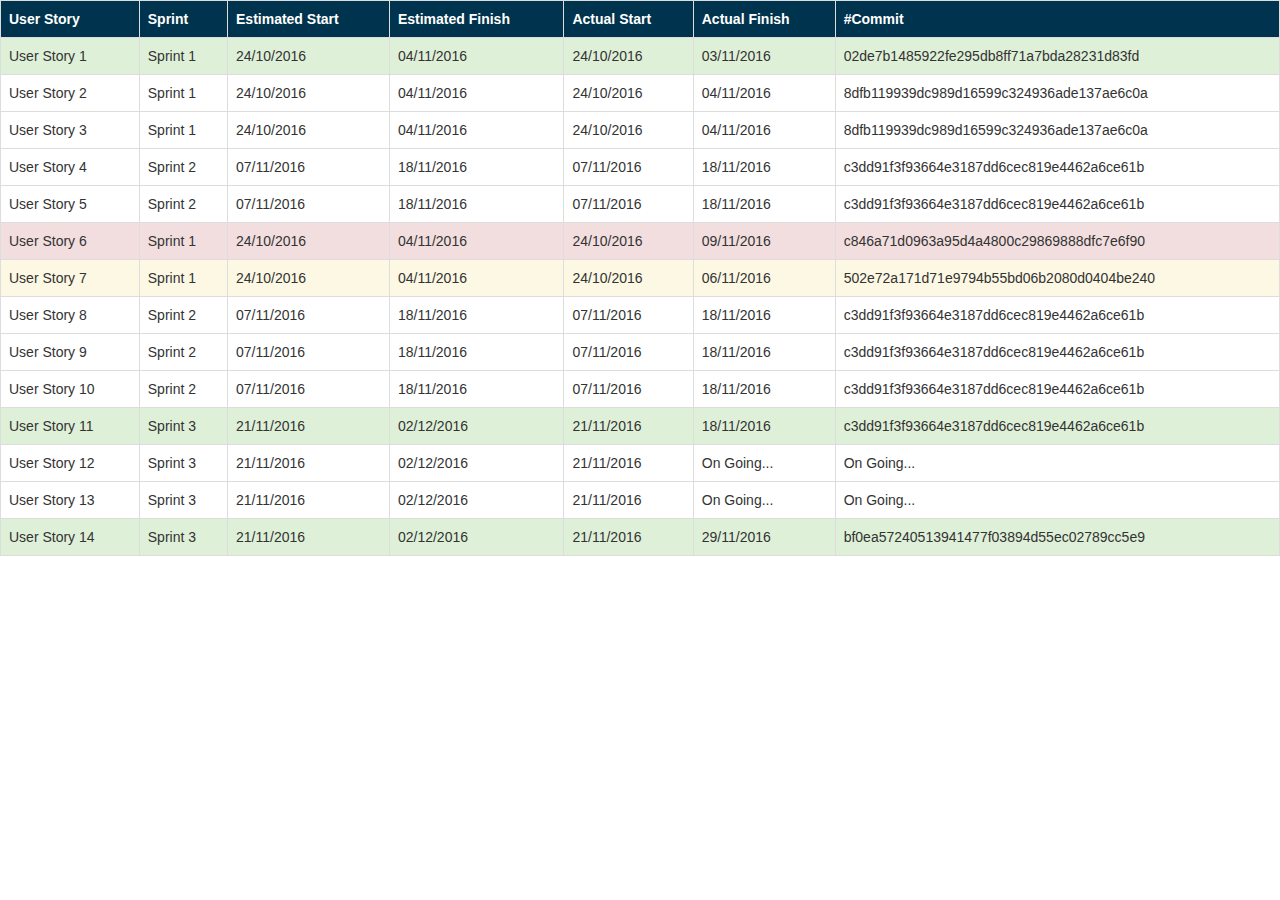
==== doc/Project_Tracker.html @ 67c9c09c "Project Tracker - Done" ====
<!DOCTYPE html>
<html>
  <head>
    <meta charset="utf-8">
    <title>Matrice de Traçabilité</title>
    <link rel="stylesheet" href="https://maxcdn.bootstrapcdn.com/bootstrap/3.3.7/css/bootstrap.min.css">
    <script src="https://ajax.googleapis.com/ajax/libs/jquery/3.1.1/jquery.min.js"></script>
    <script src="https://maxcdn.bootstrapcdn.com/bootstrap/3.3.7/js/bootstrap.min.js"></script>
  </head>
  <body>
    <table class="table table-responsive table-hover table-bordered ">
      <tr style="background:#00334d; color:white;">
        <th>User Story</th>
        <th>Sprint</th>
        <th>Estimated Start</th>
        <th>Estimated Finish</th>
        <th>Actual Start</th>
        <th>Actual Finish</th>
        <th>#Commit</th>
      </tr>
      <tr class="success">
        <td>User Story 1</td>
        <td>Sprint 1</td>
        <td>24/10/2016</td>
        <td>04/11/2016</td>
        <td>24/10/2016</td>
        <td>03/11/2016</td>
        <td>02de7b1485922fe295db8ff71a7bda28231d83fd</td>
      </tr>
      <tr>
        <td>User Story 2</td>
        <td>Sprint 1</td>
        <td>24/10/2016</td>
        <td>04/11/2016</td>
        <td>24/10/2016</td>
        <td>04/11/2016</td>
        <td>8dfb119939dc989d16599c324936ade137ae6c0a</td>
      </tr>
      <tr>
        <td>User Story 3</td>
        <td>Sprint 1</td>
        <td>24/10/2016</td>
        <td>04/11/2016</td>
        <td>24/10/2016</td>
        <td>04/11/2016</td>
        <td>8dfb119939dc989d16599c324936ade137ae6c0a</td>
      </tr>
      <tr>
        <td>User Story 4</td>
        <td>Sprint 2</td>
        <td>07/11/2016</td>
        <td>18/11/2016</td>
        <td>07/11/2016</td>
        <td>18/11/2016</td>
        <td>c3dd91f3f93664e3187dd6cec819e4462a6ce61b</td>
      </tr>
      <tr>
        <td>User Story 5</td>
        <td>Sprint 2</td>
        <td>07/11/2016</td>
        <td>18/11/2016</td>
        <td>07/11/2016</td>
        <td>18/11/2016</td>
        <td>c3dd91f3f93664e3187dd6cec819e4462a6ce61b</td>
      </tr>
      <tr class="danger">
        <td>User Story 6</td>
        <td>Sprint 1</td>
        <td>24/10/2016</td>
        <td>04/11/2016</td>
        <td>24/10/2016</td>
        <td>09/11/2016</td>
        <td>c846a71d0963a95d4a4800c29869888dfc7e6f90</td>
      </tr>
      <tr class="warning">
        <td>User Story 7</td>
        <td>Sprint 1</td>
        <td>24/10/2016</td>
        <td>04/11/2016</td>
        <td>24/10/2016</td>
        <td>06/11/2016</td>
        <td>502e72a171d71e9794b55bd06b2080d0404be240</td>
      </tr>
      <tr>
        <td>User Story 8</td>
        <td>Sprint 2</td>
        <td>07/11/2016</td>
        <td>18/11/2016</td>
        <td>07/11/2016</td>
        <td>18/11/2016</td>
        <td>c3dd91f3f93664e3187dd6cec819e4462a6ce61b</td>
      </tr>
      <tr>
        <td>User Story 9</td>
        <td>Sprint 2</td>
        <td>07/11/2016</td>
        <td>18/11/2016</td>
        <td>07/11/2016</td>
        <td>18/11/2016</td>
        <td>c3dd91f3f93664e3187dd6cec819e4462a6ce61b</td>
      </tr>
      <tr>
        <td>User Story 10</td>
        <td>Sprint 2</td>
        <td>07/11/2016</td>
        <td>18/11/2016</td>
        <td>07/11/2016</td>
        <td>18/11/2016</td>
        <td>c3dd91f3f93664e3187dd6cec819e4462a6ce61b</td>
      </tr>
      <tr class="success">
        <td>User Story 11</td>
        <td>Sprint 3</td>
        <td>21/11/2016</td>
        <td>02/12/2016</td>
        <td>21/11/2016</td>
        <td>18/11/2016</td>
        <td>c3dd91f3f93664e3187dd6cec819e4462a6ce61b</td>
      </tr>
      <tr>
        <td>User Story 12</td>
        <td>Sprint 3</td>
        <td>21/11/2016</td>
        <td>02/12/2016</td>
        <td>21/11/2016</td>
        <td>On Going...</td>
        <td>On Going...</td>
      </tr>
      <tr>
        <td>User Story 13</td>
        <td>Sprint 3</td>
        <td>21/11/2016</td>
        <td>02/12/2016</td>
        <td>21/11/2016</td>
        <td>On Going...</td>
        <td>On Going...</td>
      </tr>
      <tr class="success">
        <td>User Story 14</td>
        <td>Sprint 3</td>
        <td>21/11/2016</td>
        <td>02/12/2016</td>
        <td>21/11/2016</td>
        <td>29/11/2016</td>
        <td>bf0ea57240513941477f03894d55ec02789cc5e9</td>
      </tr>
    </table>

  </body>
</html>
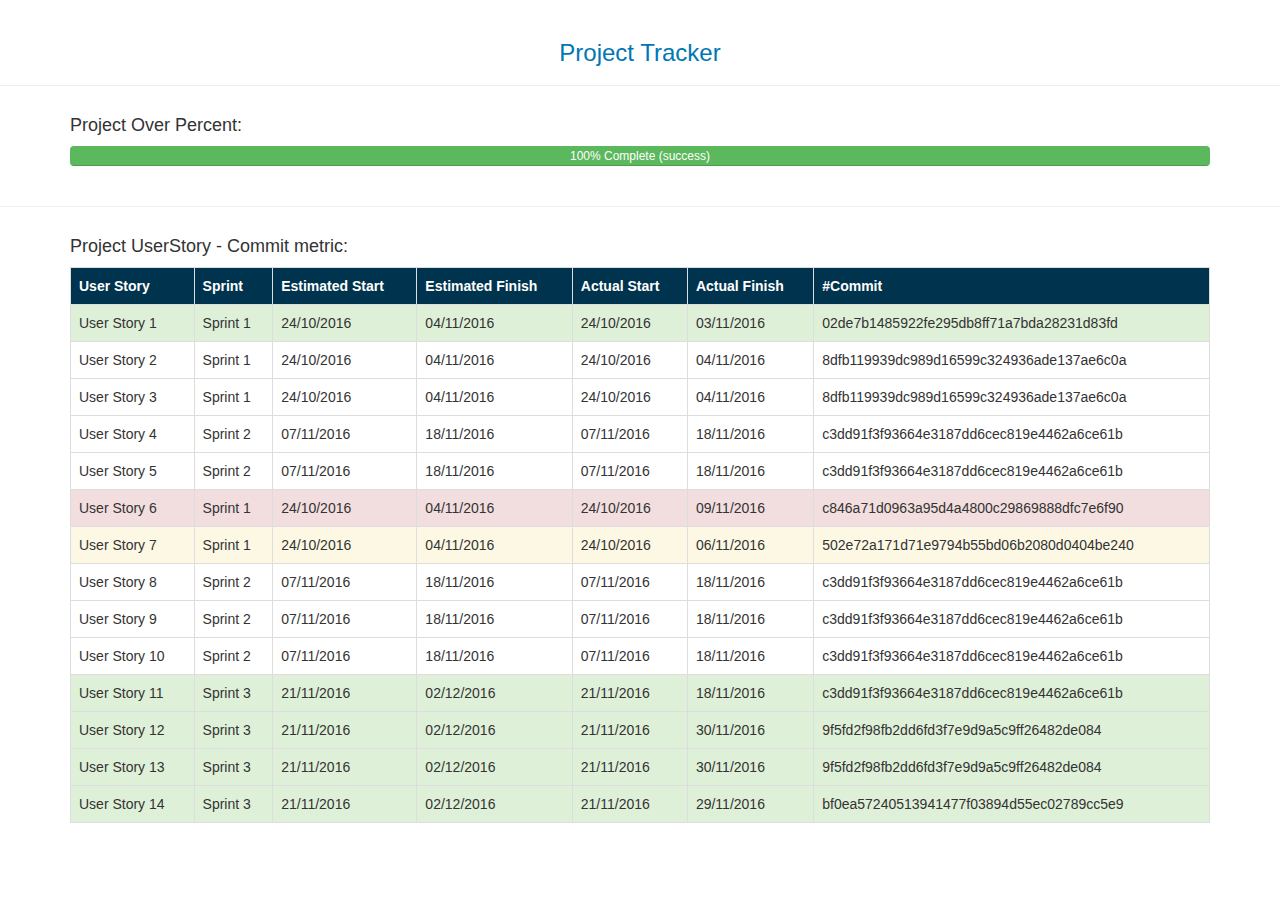
==== commit f8ff98b2: "update Project Tracker" ====
--- a/doc/Project_Tracker.html
+++ b/doc/Project_Tracker.html
@@ -8,143 +8,158 @@
     <script src="https://maxcdn.bootstrapcdn.com/bootstrap/3.3.7/js/bootstrap.min.js"></script>
   </head>
   <body>
-    <table class="table table-responsive table-hover table-bordered ">
-      <tr style="background:#00334d; color:white;">
-        <th>User Story</th>
-        <th>Sprint</th>
-        <th>Estimated Start</th>
-        <th>Estimated Finish</th>
-        <th>Actual Start</th>
-        <th>Actual Finish</th>
-        <th>#Commit</th>
-      </tr>
-      <tr class="success">
-        <td>User Story 1</td>
-        <td>Sprint 1</td>
-        <td>24/10/2016</td>
-        <td>04/11/2016</td>
-        <td>24/10/2016</td>
-        <td>03/11/2016</td>
-        <td>02de7b1485922fe295db8ff71a7bda28231d83fd</td>
-      </tr>
-      <tr>
-        <td>User Story 2</td>
-        <td>Sprint 1</td>
-        <td>24/10/2016</td>
-        <td>04/11/2016</td>
-        <td>24/10/2016</td>
-        <td>04/11/2016</td>
-        <td>8dfb119939dc989d16599c324936ade137ae6c0a</td>
-      </tr>
-      <tr>
-        <td>User Story 3</td>
-        <td>Sprint 1</td>
-        <td>24/10/2016</td>
-        <td>04/11/2016</td>
-        <td>24/10/2016</td>
-        <td>04/11/2016</td>
-        <td>8dfb119939dc989d16599c324936ade137ae6c0a</td>
-      </tr>
-      <tr>
-        <td>User Story 4</td>
-        <td>Sprint 2</td>
-        <td>07/11/2016</td>
-        <td>18/11/2016</td>
-        <td>07/11/2016</td>
-        <td>18/11/2016</td>
-        <td>c3dd91f3f93664e3187dd6cec819e4462a6ce61b</td>
-      </tr>
-      <tr>
-        <td>User Story 5</td>
-        <td>Sprint 2</td>
-        <td>07/11/2016</td>
-        <td>18/11/2016</td>
-        <td>07/11/2016</td>
-        <td>18/11/2016</td>
-        <td>c3dd91f3f93664e3187dd6cec819e4462a6ce61b</td>
-      </tr>
-      <tr class="danger">
-        <td>User Story 6</td>
-        <td>Sprint 1</td>
-        <td>24/10/2016</td>
-        <td>04/11/2016</td>
-        <td>24/10/2016</td>
-        <td>09/11/2016</td>
-        <td>c846a71d0963a95d4a4800c29869888dfc7e6f90</td>
-      </tr>
-      <tr class="warning">
-        <td>User Story 7</td>
-        <td>Sprint 1</td>
-        <td>24/10/2016</td>
-        <td>04/11/2016</td>
-        <td>24/10/2016</td>
-        <td>06/11/2016</td>
-        <td>502e72a171d71e9794b55bd06b2080d0404be240</td>
-      </tr>
-      <tr>
-        <td>User Story 8</td>
-        <td>Sprint 2</td>
-        <td>07/11/2016</td>
-        <td>18/11/2016</td>
-        <td>07/11/2016</td>
-        <td>18/11/2016</td>
-        <td>c3dd91f3f93664e3187dd6cec819e4462a6ce61b</td>
-      </tr>
-      <tr>
-        <td>User Story 9</td>
-        <td>Sprint 2</td>
-        <td>07/11/2016</td>
-        <td>18/11/2016</td>
-        <td>07/11/2016</td>
-        <td>18/11/2016</td>
-        <td>c3dd91f3f93664e3187dd6cec819e4462a6ce61b</td>
-      </tr>
-      <tr>
-        <td>User Story 10</td>
-        <td>Sprint 2</td>
-        <td>07/11/2016</td>
-        <td>18/11/2016</td>
-        <td>07/11/2016</td>
-        <td>18/11/2016</td>
-        <td>c3dd91f3f93664e3187dd6cec819e4462a6ce61b</td>
-      </tr>
-      <tr class="success">
-        <td>User Story 11</td>
-        <td>Sprint 3</td>
-        <td>21/11/2016</td>
-        <td>02/12/2016</td>
-        <td>21/11/2016</td>
-        <td>18/11/2016</td>
-        <td>c3dd91f3f93664e3187dd6cec819e4462a6ce61b</td>
-      </tr>
-      <tr>
-        <td>User Story 12</td>
-        <td>Sprint 3</td>
-        <td>21/11/2016</td>
-        <td>02/12/2016</td>
-        <td>21/11/2016</td>
-        <td>On Going...</td>
-        <td>On Going...</td>
-      </tr>
-      <tr>
-        <td>User Story 13</td>
-        <td>Sprint 3</td>
-        <td>21/11/2016</td>
-        <td>02/12/2016</td>
-        <td>21/11/2016</td>
-        <td>On Going...</td>
-        <td>On Going...</td>
-      </tr>
-      <tr class="success">
-        <td>User Story 14</td>
-        <td>Sprint 3</td>
-        <td>21/11/2016</td>
-        <td>02/12/2016</td>
-        <td>21/11/2016</td>
-        <td>29/11/2016</td>
-        <td>bf0ea57240513941477f03894d55ec02789cc5e9</td>
-      </tr>
-    </table>
-
+    <div class="page-header">
+      <center> <h3 style="color:#0077b3;">Project Tracker</h3> </center>
+    </div>
+    <div class="container">
+      <h4>Project Over Percent:</h4>
+      <div class="progress">
+        <div class="progress-bar progress-bar-success" role="progressbar" aria-valuenow="100" aria-valuemin="0" aria-valuemax="100" style="width:100%">
+          100% Complete (success)
+        </div>
+      </div>
+    </div>
+    <hr>
+    <div class="container">
+      <h4>Project UserStory - Commit metric:</h4>
+      <div class="table">
+        <table class="table table-responsive table-hover table-bordered ">
+          <tr style="background:#00334d; color:white;">
+            <th>User Story</th>
+            <th>Sprint</th>
+            <th>Estimated Start</th>
+            <th>Estimated Finish</th>
+            <th>Actual Start</th>
+            <th>Actual Finish</th>
+            <th>#Commit</th>
+          </tr>
+          <tr class="success">
+            <td>User Story 1</td>
+            <td>Sprint 1</td>
+            <td>24/10/2016</td>
+            <td>04/11/2016</td>
+            <td>24/10/2016</td>
+            <td>03/11/2016</td>
+            <td>02de7b1485922fe295db8ff71a7bda28231d83fd</td>
+          </tr>
+          <tr>
+            <td>User Story 2</td>
+            <td>Sprint 1</td>
+            <td>24/10/2016</td>
+            <td>04/11/2016</td>
+            <td>24/10/2016</td>
+            <td>04/11/2016</td>
+            <td>8dfb119939dc989d16599c324936ade137ae6c0a</td>
+          </tr>
+          <tr>
+            <td>User Story 3</td>
+            <td>Sprint 1</td>
+            <td>24/10/2016</td>
+            <td>04/11/2016</td>
+            <td>24/10/2016</td>
+            <td>04/11/2016</td>
+            <td>8dfb119939dc989d16599c324936ade137ae6c0a</td>
+          </tr>
+          <tr>
+            <td>User Story 4</td>
+            <td>Sprint 2</td>
+            <td>07/11/2016</td>
+            <td>18/11/2016</td>
+            <td>07/11/2016</td>
+            <td>18/11/2016</td>
+            <td>c3dd91f3f93664e3187dd6cec819e4462a6ce61b</td>
+          </tr>
+          <tr>
+            <td>User Story 5</td>
+            <td>Sprint 2</td>
+            <td>07/11/2016</td>
+            <td>18/11/2016</td>
+            <td>07/11/2016</td>
+            <td>18/11/2016</td>
+            <td>c3dd91f3f93664e3187dd6cec819e4462a6ce61b</td>
+          </tr>
+          <tr class="danger">
+            <td>User Story 6</td>
+            <td>Sprint 1</td>
+            <td>24/10/2016</td>
+            <td>04/11/2016</td>
+            <td>24/10/2016</td>
+            <td>09/11/2016</td>
+            <td>c846a71d0963a95d4a4800c29869888dfc7e6f90</td>
+          </tr>
+          <tr class="warning">
+            <td>User Story 7</td>
+            <td>Sprint 1</td>
+            <td>24/10/2016</td>
+            <td>04/11/2016</td>
+            <td>24/10/2016</td>
+            <td>06/11/2016</td>
+            <td>502e72a171d71e9794b55bd06b2080d0404be240</td>
+          </tr>
+          <tr>
+            <td>User Story 8</td>
+            <td>Sprint 2</td>
+            <td>07/11/2016</td>
+            <td>18/11/2016</td>
+            <td>07/11/2016</td>
+            <td>18/11/2016</td>
+            <td>c3dd91f3f93664e3187dd6cec819e4462a6ce61b</td>
+          </tr>
+          <tr>
+            <td>User Story 9</td>
+            <td>Sprint 2</td>
+            <td>07/11/2016</td>
+            <td>18/11/2016</td>
+            <td>07/11/2016</td>
+            <td>18/11/2016</td>
+            <td>c3dd91f3f93664e3187dd6cec819e4462a6ce61b</td>
+          </tr>
+          <tr>
+            <td>User Story 10</td>
+            <td>Sprint 2</td>
+            <td>07/11/2016</td>
+            <td>18/11/2016</td>
+            <td>07/11/2016</td>
+            <td>18/11/2016</td>
+            <td>c3dd91f3f93664e3187dd6cec819e4462a6ce61b</td>
+          </tr>
+          <tr class="success">
+            <td>User Story 11</td>
+            <td>Sprint 3</td>
+            <td>21/11/2016</td>
+            <td>02/12/2016</td>
+            <td>21/11/2016</td>
+            <td>18/11/2016</td>
+            <td>c3dd91f3f93664e3187dd6cec819e4462a6ce61b</td>
+          </tr>
+          <tr class="success">
+            <td>User Story 12</td>
+            <td>Sprint 3</td>
+            <td>21/11/2016</td>
+            <td>02/12/2016</td>
+            <td>21/11/2016</td>
+            <td>30/11/2016</td>
+            <td>9f5fd2f98fb2dd6fd3f7e9d9a5c9ff26482de084</td>
+          </tr>
+          <tr class="success">
+            <td>User Story 13</td>
+            <td>Sprint 3</td>
+            <td>21/11/2016</td>
+            <td>02/12/2016</td>
+            <td>21/11/2016</td>
+            <td>30/11/2016</td>
+            <td>9f5fd2f98fb2dd6fd3f7e9d9a5c9ff26482de084</td>
+          </tr>
+          <tr class="success">
+            <td>User Story 14</td>
+            <td>Sprint 3</td>
+            <td>21/11/2016</td>
+            <td>02/12/2016</td>
+            <td>21/11/2016</td>
+            <td>29/11/2016</td>
+            <td>bf0ea57240513941477f03894d55ec02789cc5e9</td>
+          </tr>
+        </table>
+      </div>
   </body>
 </html>
